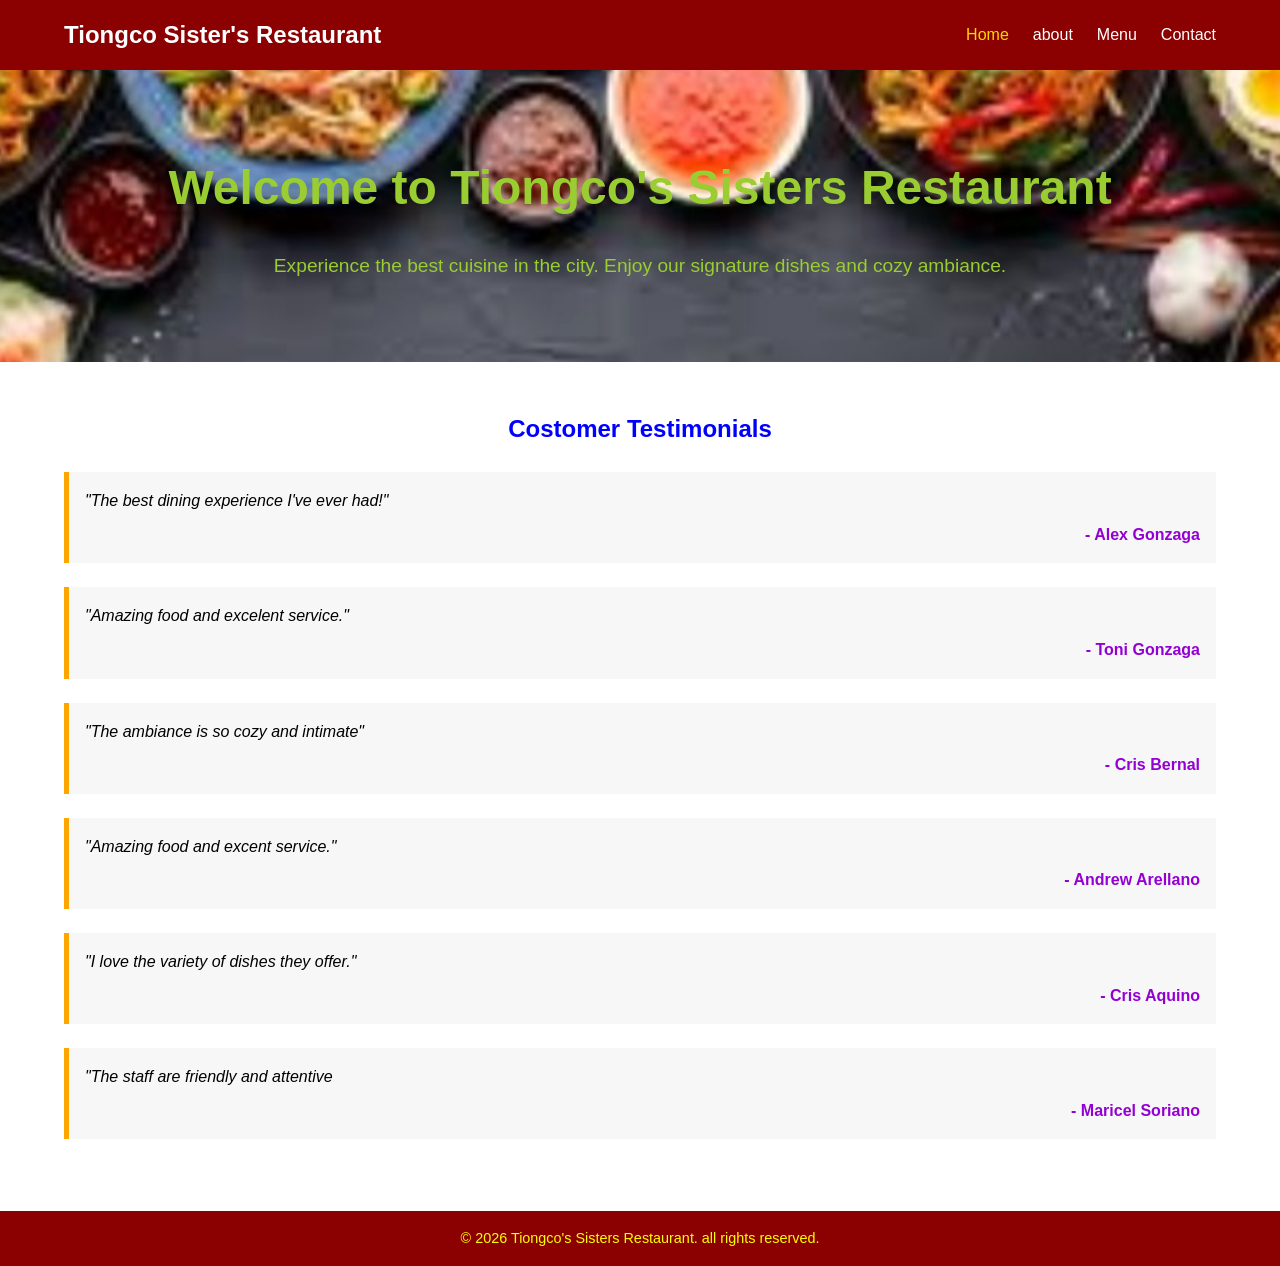
==== index.html @ 5bfa322e "first commit" ====
<!DOCTYPE html>
<html lang="en">
<head>
    <meta charset="UTF-8" />
    <meta name="viewport" content="width=device-width, initial-scale=1.0">
    <title>Tiongco's Sisters Restaurant</title>
    <link rel="icon" type="image/png" href="C:\Users\User\Desktop\Maria's Cuisine\img\images.jpg">
    <link rel="stylesheet"href="./css/styles.css" />
</head>
<body>
    <header>
        <nav class="navbar">
            <div class="container">
                <div class="logo">
                <a href="./index.html">Tiongco Sister's Restaurant</a>
 </div>
 <ul class="nav-links">
    <li><a href="./index.html" class="active">Home</a></li>
    <li><a href="./about.html">about</a></li>
    <li><a href="./menu.html">Menu</a></li>
    <li><a href="./contact.html">Contact</a>
    </ul> 
    </div>
    </nav>
  </header>
  <main>
    <section class="hero">
        <div class="container">
            <h1>Welcome to Tiongco's Sisters Restaurant</h1>
            <p>
                Experience the best cuisine in the city. Enjoy our signature dishes 
                and cozy ambiance.
         </p>
        </div>
    </section>

    <section class="testimonials">
        <div class="container">
            <h2>Costomer Testimonials</h2>
            <div class="testimonial">
                <p>"The best dining experience I've ever had!"</p>
                <span> - Alex Gonzaga</span>
            </div>
            <div class="testimonial">
                <p>"Amazing food and excelent service."</p>
                <span> - Toni Gonzaga</span>
            </div>
                 <div class="testimonial">
                    <p>"The ambiance is so cozy and intimate"</p>
                    <span> - Cris Bernal</span>
             </div>
             <div class="testimonial">
                <p>"Amazing food and excent service."</p>
                <span> - Andrew Arellano</span>
             </div>
             <div class="testimonial">
                <p>"I love the variety of dishes they offer."</p>
                <span> - Cris Aquino</span>
             </div>
             <div class="testimonial">
                <p>"The staff are friendly and attentive</p>
                <span> - Maricel Soriano</span>
             </div>
            </div>   
           </section>
         </main>
         <footer>
            <div class="container">
                <p>&copy; 2026 Tiongco's Sisters Restaurant. all rights reserved.</p>
            </div>
         </footer>
    </body>
  </html>
---- css/styles.css ----
*{
    margin: 0;
    padding: 0;
    box-sizing: border-box;
}

body {
    font-family: Arial, Helvetica, sans-serif;
    line-height: 1.6;
    color: black;
}

.container {
    width: 90%;
    max-width: 1200px;
    margin: 0 auto;
}

.navbar {
    background-color: darkred;
    padding: 1em 0;    
}

.navbar .container {
    display: flex;
    align-items: center;
    justify-content: space-between;
}

.navbar .logo a {
    color: #fff;
    text-decoration: none;
    font-size: 1.5em;
    font-weight: bold;
}

.navbar .nav-links  {
    list-style: none;
    display: flex;
    
} 
.navbar .nav-links li {
    margin-left: 1.5em;
}

.navbar .nav-links a {
    color: #fff;
    text-decoration: none;
    font-size: 1em;
    transition: color 0.3s ease;
}

.navbar .nav-links a:hover,
.navbar .nav-links a.active {
    color: #ffd700;
}

.hero {
     background: url("../img/.hero.jpg") no-repeat center center/cover fixed; 
    padding: 5em 0;
    color: yellowgreen;
    text-align: center;
}

.hero h1 {
    font-size: 3em;
    margin-bottom: 0.5em;
}

.hero p {
    font-size: 1.2em;
}

.about,
.menu,
.contact,
.testimonials {
    padding: 3em 0;
}

.about h1,
.menu h1,
.contact h1,
.testimonials h2 {
    text-align: center;
    margin-bottom: 1em;
    color: blue;
}

.testimonials {
    background: #ffd700,
}

.testimonials .testimonial {
    margin-bottom: 1.5em;
    padding: 1em;
    border-left: 5px solid orange;
    background: #f7f7f7;
}

.testimonials .testimonial p {
    font-style: italic;
}

.testimonials .testimonial span {
    display: block;
    margin-top: 0.5em;
    font-weight: bold;
    text-align: right;
    color: darkviolet;
}
.menu-section {
    margin-bottom: 2em;
}

.menu-section h2 {
    border-bottom: 2px solid #8b0000;
    padding-bottom: 0.5em;
    margin-bottom: 1em;
    color: #c61c13;
}

.menu-section ul {
    list-style: none;
}

.menu-section li {
    display: flex;
    flex-direction: row;
    align-items: flex-start;
    background: #fff;
    padding: 1em;
    border-radius: 5px;
    box-shadow: 0 2px 5px rgba(0, 0, 0, 0.1);
    margin: 1em;
}

.menu-section li :last-child {
    border-bottom: none;
}

.menu-section .dish-img {
    width: 100px;
    height: 100px;
    object-fit: cover;
    border-radius: 5px;
    margin-right: 1em;
    flex-shrink: 0;
}

.menu-section .details {
    flex: 1;
    display: flex;
    flex-direction: column;
}

.menu-section .details .title-row {
    display: flex;
    justify-content: space-between;
    align-items: center;
}

.menu-section .details p {
    margin-top: 0.5em;
}

.menu-section .dish {
    font-weight: bold;
}

.menu-section .price {
   color: #8b0000 ;
}

.contact-details {
    margin-bottom: 2em;
    text-align: center;
}

.contact-form {
    max-width: 600px;
    margin: 0 auto;
}

.contact-form label {
    display: block;
    margin-bottom: 0.5em;
    font-weight: bold;
}

.contact-form input,
.contact-form textarea {
    width: 100%;
    padding: 0.75em;
    margin-bottom: 1em;
    border: 1px solid #c61c13;
    border-radius: 5px;
}

.contact-form button {
    display: inline-block;
    background: #dac312;
    color: #8b0000;
    border: none;
    padding: 0.75em 1.5em;
    cursor: pointer;
    border-radius: 5px;
    transition: background 0.3s ease;
}

.contact-form button:hover {
    background: #dac312;
}

footer { 
    background: darkred;
    color: yellow;
    text-align: center;
    padding: 1em 0;
}

footer p {
    font-size: 0.9em;
}
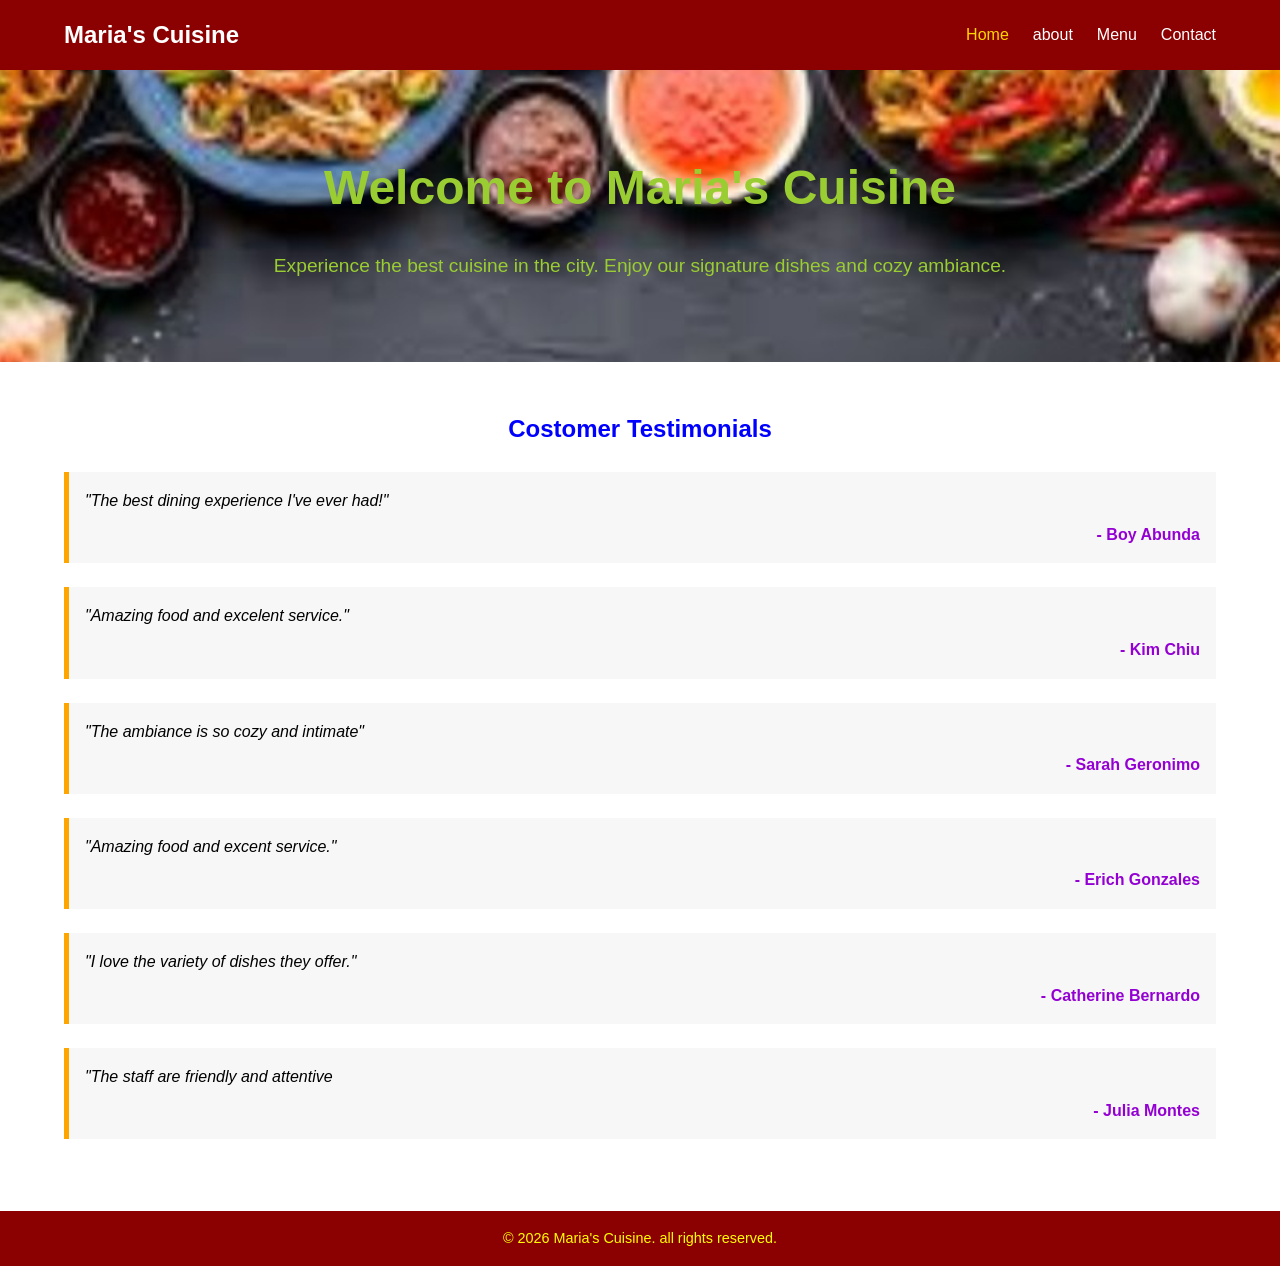
==== commit 1fcc8691: "Initial commit - first commit" ====
--- a/index.html
+++ b/index.html
@@ -3,16 +3,16 @@
 <head>
     <meta charset="UTF-8" />
     <meta name="viewport" content="width=device-width, initial-scale=1.0">
-    <title>Tiongco's Sisters Restaurant</title>
+    <title>Maria's Cuisine</title>
     <link rel="icon" type="image/png" href="C:\Users\User\Desktop\Maria's Cuisine\img\images.jpg">
-    <link rel="stylesheet"href="./css/styles.css" />
+    <link rel="stylesheet" href="./css/styles.css"/>
 </head>
 <body>
     <header>
         <nav class="navbar">
             <div class="container">
                 <div class="logo">
-                <a href="./index.html">Tiongco Sister's Restaurant</a>
+                <a href="./index.html">Maria's Cuisine</a>
  </div>
  <ul class="nav-links">
     <li><a href="./index.html" class="active">Home</a></li>
@@ -26,7 +26,7 @@
   <main>
     <section class="hero">
         <div class="container">
-            <h1>Welcome to Tiongco's Sisters Restaurant</h1>
+            <h1>Welcome to Maria's Cuisine</h1>
             <p>
                 Experience the best cuisine in the city. Enjoy our signature dishes 
                 and cozy ambiance.
@@ -39,34 +39,34 @@
             <h2>Costomer Testimonials</h2>
             <div class="testimonial">
                 <p>"The best dining experience I've ever had!"</p>
-                <span> - Alex Gonzaga</span>
+                <span> - Boy Abunda</span>
             </div>
             <div class="testimonial">
                 <p>"Amazing food and excelent service."</p>
-                <span> - Toni Gonzaga</span>
+                <span> - Kim Chiu</span>
             </div>
                  <div class="testimonial">
                     <p>"The ambiance is so cozy and intimate"</p>
-                    <span> - Cris Bernal</span>
+                    <span> - Sarah Geronimo</span>
              </div>
              <div class="testimonial">
                 <p>"Amazing food and excent service."</p>
-                <span> - Andrew Arellano</span>
+                <span> - Erich Gonzales</span>
              </div>
              <div class="testimonial">
                 <p>"I love the variety of dishes they offer."</p>
-                <span> - Cris Aquino</span>
+                <span> - Catherine Bernardo</span>
              </div>
              <div class="testimonial">
                 <p>"The staff are friendly and attentive</p>
-                <span> - Maricel Soriano</span>
+                <span> - Julia Montes</span>
              </div>
             </div>   
            </section>
          </main>
          <footer>
             <div class="container">
-                <p>&copy; 2026 Tiongco's Sisters Restaurant. all rights reserved.</p>
+                <p>&copy; 2026 Maria's Cuisine. all rights reserved.</p>
             </div>
          </footer>
     </body>
--- a/css/styles.css
+++ b/css/styles.css
@@ -56,7 +56,7 @@
 }
 
 .hero {
-     background: url("../img/.hero.jpg") no-repeat center center/cover fixed; 
+    background: url("../img/hero.jpg") no-repeat center center/cover fixed; 
     padding: 5em 0;
     color: yellowgreen;
     text-align: center;
@@ -132,11 +132,11 @@
     padding: 1em;
     border-radius: 5px;
     box-shadow: 0 2px 5px rgba(0, 0, 0, 0.1);
-    margin: 1em;
+    margin-bottom: 1em;
 }
 
 .menu-section li :last-child {
-    border-bottom: none;
+    border-bottom: 0;
 }
 
 .menu-section .dish-img {
@@ -156,6 +156,7 @@
 
 .menu-section .details .title-row {
     display: flex;
+    flex-direction: row;
     justify-content: space-between;
     align-items: center;
 }
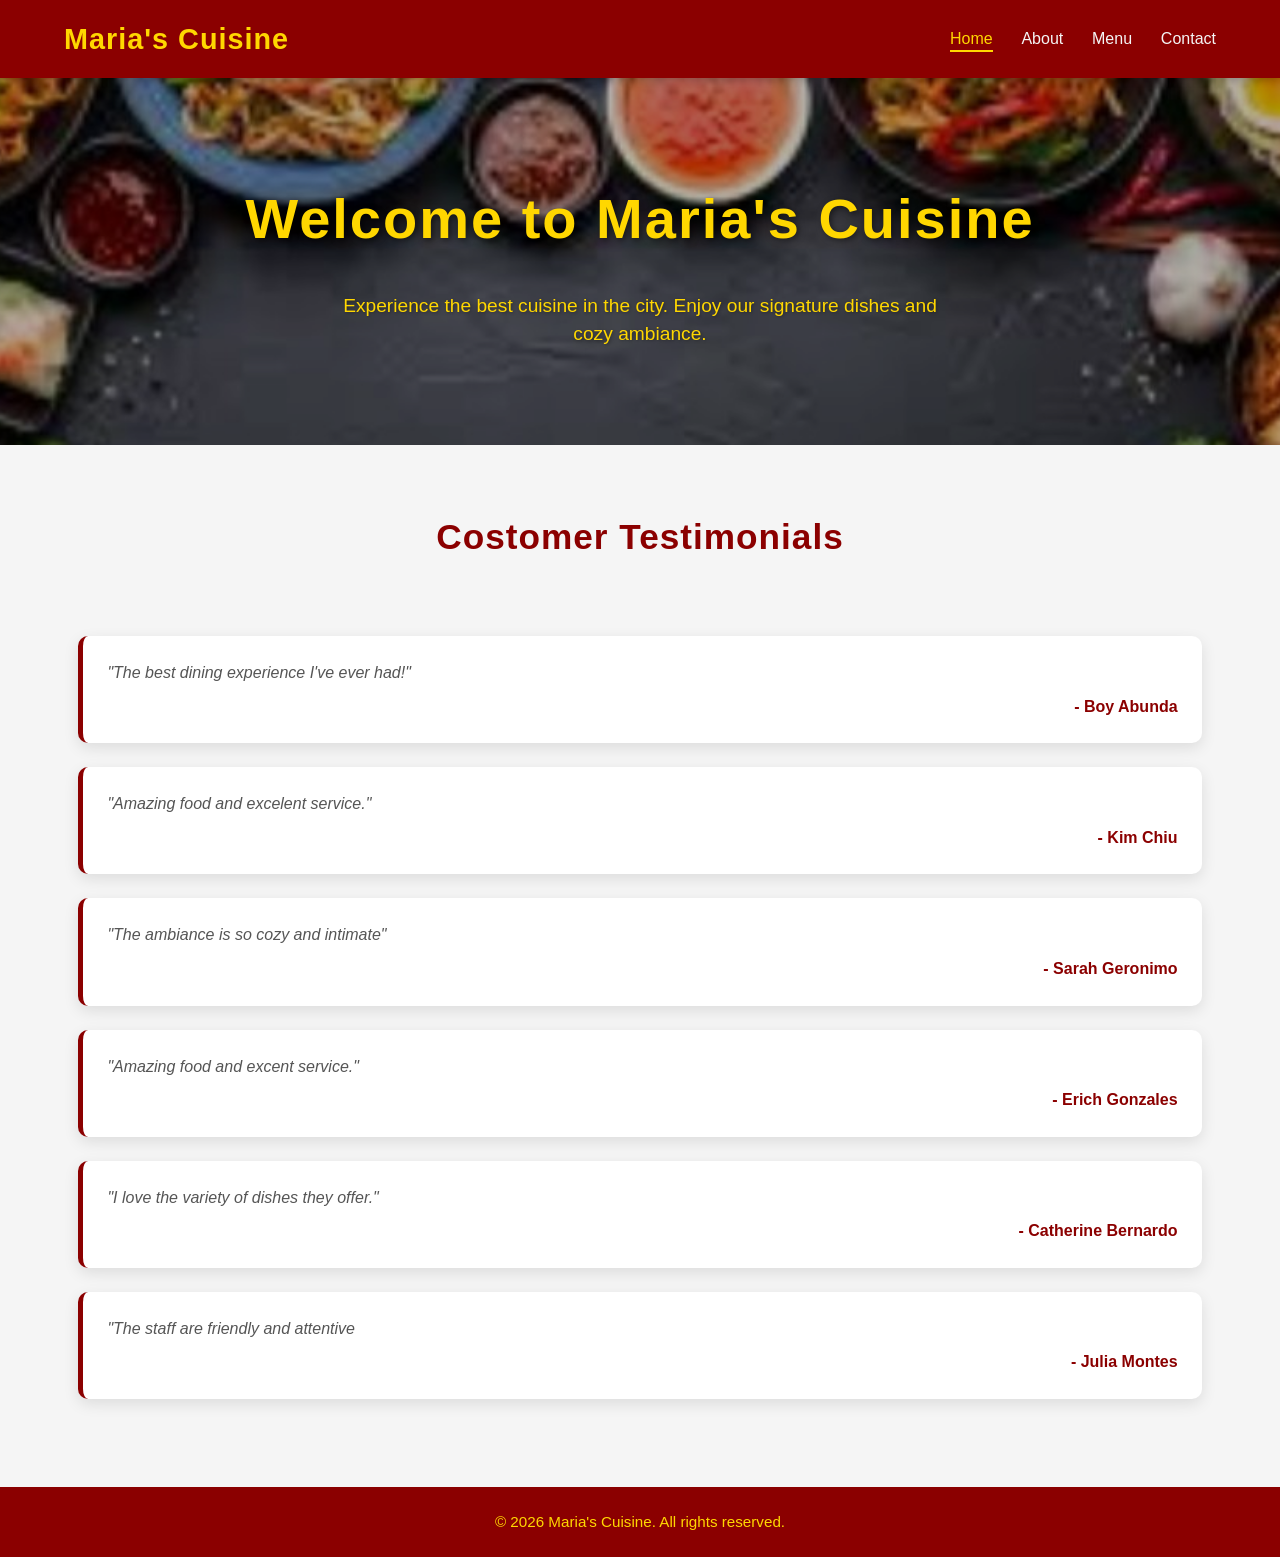
==== commit 40d7efe1: "Final commit" ====
--- a/index.html
+++ b/index.html
@@ -4,7 +4,7 @@
     <meta charset="UTF-8" />
     <meta name="viewport" content="width=device-width, initial-scale=1.0">
     <title>Maria's Cuisine</title>
-    <link rel="icon" type="image/png" href="C:\Users\User\Desktop\Maria's Cuisine\img\images.jpg">
+    <link rel="icon" type="image/png" href="./img/images.jpg">
     <link rel="stylesheet" href="./css/styles.css"/>
 </head>
 <body>
@@ -16,7 +16,7 @@
  </div>
  <ul class="nav-links">
     <li><a href="./index.html" class="active">Home</a></li>
-    <li><a href="./about.html">about</a></li>
+    <li><a href="./about.html">About</a></li>
     <li><a href="./menu.html">Menu</a></li>
     <li><a href="./contact.html">Contact</a>
     </ul> 
@@ -66,7 +66,7 @@
          </main>
          <footer>
             <div class="container">
-                <p>&copy; 2026 Maria's Cuisine. all rights reserved.</p>
+                <p>&copy; 2026 Maria's Cuisine. All rights reserved.</p>
             </div>
          </footer>
     </body>
--- a/css/styles.css
+++ b/css/styles.css
@@ -1,3 +1,4 @@
+/* Reset & Basics */
 *{
     margin: 0;
     padding: 0;
@@ -5,9 +6,10 @@
 }
 
 body {
-    font-family: Arial, Helvetica, sans-serif;
+    font-family: 'Poppins', Arial, Helvetica, sans-serif;
     line-height: 1.6;
-    color: black;
+    color: #8B0000; /* Primary text */
+    background-color: #F5F5F5; /* Accent background */
 }
 
 .container {
@@ -16,9 +18,14 @@
     margin: 0 auto;
 }
 
+/* Navbar */
 .navbar {
-    background-color: darkred;
-    padding: 1em 0;    
+    background-color: #8B0000; /* Primary */
+    padding: 1em 0;
+    box-shadow: 0 2px 8px rgba(0,0,0,0.2);
+    position: sticky;
+    top: 0;
+    z-index: 100;
 }
 
 .navbar .container {
@@ -28,78 +35,114 @@
 }
 
 .navbar .logo a {
-    color: #fff;
+    color: #FFD700; /* Secondary */
     text-decoration: none;
-    font-size: 1.5em;
-    font-weight: bold;
-}
-
-.navbar .nav-links  {
+    font-size: 1.8em;
+    font-weight: 700;
+    letter-spacing: 1px;
+}
+
+.navbar .nav-links {
     list-style: none;
     display: flex;
-    
-} 
-.navbar .nav-links li {
-    margin-left: 1.5em;
+    gap: 1.8em;
 }
 
 .navbar .nav-links a {
-    color: #fff;
+    color: #F5F5F5; /* Accent */
     text-decoration: none;
-    font-size: 1em;
+    font-weight: 500;
+    position: relative;
     transition: color 0.3s ease;
+}
+
+.navbar .nav-links a::after {
+    content: '';
+    position: absolute;
+    width: 0;
+    height: 2px;
+    background: #FFD700; /* Secondary */
+    left: 0;
+    bottom: -5px;
+    transition: width 0.3s;
+}
+
+.navbar .nav-links a:hover::after,
+.navbar .nav-links a.active::after {
+    width: 100%;
 }
 
 .navbar .nav-links a:hover,
 .navbar .nav-links a.active {
-    color: #ffd700;
-}
-
+    color: #FFD700;
+}
+
+/* Hero Section */
 .hero {
-    background: url("../img/hero.jpg") no-repeat center center/cover fixed; 
-    padding: 5em 0;
-    color: yellowgreen;
+    background: linear-gradient(rgba(0,0,0,0.3), rgba(0,0,0,0.3)), url("../img/hero.jpg") no-repeat center center/cover fixed;
+    padding: 6em 1em;
+    color: #FFD700;
     text-align: center;
 }
 
 .hero h1 {
-    font-size: 3em;
+    font-size: 3.5em;
+    font-weight: 700;
     margin-bottom: 0.5em;
+    letter-spacing: 2px;
+    text-shadow: 2px 2px 6px rgba(0,0,0,0.5);
 }
 
 .hero p {
     font-size: 1.2em;
-}
-
+    max-width: 600px;
+    margin: 0 auto;
+    line-height: 1.5;
+    text-shadow: 1px 1px 3px rgba(0,0,0,0.3);
+}
+
+/* Sections */
 .about,
 .menu,
 .contact,
 .testimonials {
-    padding: 3em 0;
-}
-
+    padding: 4em 1em;
+}
+
+/* Section Headings */
 .about h1,
 .menu h1,
 .contact h1,
 .testimonials h2 {
     text-align: center;
-    margin-bottom: 1em;
-    color: blue;
-}
-
+    margin-bottom: 2em;
+    color: #8B0000; /* Primary */
+    font-size: 2.2em;
+    letter-spacing: 1px;
+}
+
+/* Testimonials */
 .testimonials {
-    background: #ffd700,
+    background: #F5F5F5; /* Accent */
 }
 
 .testimonials .testimonial {
     margin-bottom: 1.5em;
-    padding: 1em;
-    border-left: 5px solid orange;
-    background: #f7f7f7;
+    padding: 1.5em;
+    border-left: 5px solid #8B0000; /* Primary */
+    background: #FFFFFF; /* Accent */
+    border-radius: 10px;
+    box-shadow: 0 5px 15px rgba(0,0,0,0.1);
+    transition: transform 0.3s ease;
+}
+
+.testimonials .testimonial:hover {
+    transform: translateY(-5px);
 }
 
 .testimonials .testimonial p {
     font-style: italic;
+    color: #555;
 }
 
 .testimonials .testimonial span {
@@ -107,17 +150,19 @@
     margin-top: 0.5em;
     font-weight: bold;
     text-align: right;
-    color: darkviolet;
-}
+    color: #8B0000; /* Primary */
+}
+
+/* Menu Cards */
 .menu-section {
     margin-bottom: 2em;
 }
 
 .menu-section h2 {
-    border-bottom: 2px solid #8b0000;
+    border-bottom: 2px solid #8B0000; /* Primary */
     padding-bottom: 0.5em;
-    margin-bottom: 1em;
-    color: #c61c13;
+    margin-bottom: 1.5em;
+    color: #8B0000;
 }
 
 .menu-section ul {
@@ -128,23 +173,25 @@
     display: flex;
     flex-direction: row;
     align-items: flex-start;
-    background: #fff;
-    padding: 1em;
-    border-radius: 5px;
-    box-shadow: 0 2px 5px rgba(0, 0, 0, 0.1);
-    margin-bottom: 1em;
-}
-
-.menu-section li :last-child {
-    border-bottom: 0;
+    background: #FFFFFF; /* Accent */
+    padding: 1.5em;
+    border-radius: 12px;
+    box-shadow: 0 4px 12px rgba(0,0,0,0.1);
+    margin-bottom: 1.5em;
+    transition: transform 0.3s ease, box-shadow 0.3s ease;
+}
+
+.menu-section li:hover {
+    transform: translateY(-5px);
+    box-shadow: 0 8px 20px rgba(0,0,0,0.15);
 }
 
 .menu-section .dish-img {
-    width: 100px;
-    height: 100px;
+    width: 120px;
+    height: 120px;
     object-fit: cover;
-    border-radius: 5px;
-    margin-right: 1em;
+    border-radius: 12px;
+    margin-right: 1.5em;
     flex-shrink: 0;
 }
 
@@ -152,6 +199,7 @@
     flex: 1;
     display: flex;
     flex-direction: column;
+    margin-top: 1em;
 }
 
 .menu-section .details .title-row {
@@ -159,20 +207,29 @@
     flex-direction: row;
     justify-content: space-between;
     align-items: center;
-}
-
-.menu-section .details p {
-    margin-top: 0.5em;
+    margin-bottom: 2em;
 }
 
 .menu-section .dish {
-    font-weight: bold;
+    font-weight: 700;
+    color: #8B0000; /* Primary */
+    font-size: 1.15em;
 }
 
 .menu-section .price {
-   color: #8b0000 ;
-}
-
+    color: #FFD700; /* Secondary */
+    font-weight: 700;
+    font-size: 1.1em;
+    border-left: 3px solid #8B0000; /* Primary accent */
+    padding-left: 0.6em;
+    transition: color 0.3s ease;
+}
+
+.menu-section li:hover .price {
+    color: #FFC700; /* Slightly darker gold on hover */
+}
+
+/* Contact Form */
 .contact-details {
     margin-bottom: 2em;
     text-align: center;
@@ -186,41 +243,54 @@
 .contact-form label {
     display: block;
     margin-bottom: 0.5em;
-    font-weight: bold;
+    font-weight: 600;
+    color: #8B0000; /* Primary */
 }
 
 .contact-form input,
 .contact-form textarea {
     width: 100%;
-    padding: 0.75em;
-    margin-bottom: 1em;
-    border: 1px solid #c61c13;
-    border-radius: 5px;
+    padding: 0.9em;
+    margin-bottom: 1.2em;
+    border: 1px solid #8B0000; /* Primary */
+    border-radius: 8px;
+    background: #F5F5F5; /* Accent */
+    transition: border 0.3s ease, box-shadow 0.3s ease;
+}
+
+.contact-form input:focus,
+.contact-form textarea:focus {
+    border-color: #FFD700; /* Secondary */
+    box-shadow: 0 0 5px rgba(255,215,0,0.5);
+    outline: none;
 }
 
 .contact-form button {
     display: inline-block;
-    background: #dac312;
-    color: #8b0000;
+    background: #FFD700; /* Secondary */
+    color: #8B0000; /* Primary */
     border: none;
-    padding: 0.75em 1.5em;
+    padding: 0.85em 2em;
     cursor: pointer;
-    border-radius: 5px;
-    transition: background 0.3s ease;
+    border-radius: 10px;
+    font-weight: 600;
+    transition: background 0.3s ease, transform 0.2s ease;
 }
 
 .contact-form button:hover {
-    background: #dac312;
-}
-
+    background: #FFC700;
+    transform: translateY(-2px);
+}
+
+/* Footer */
 footer { 
-    background: darkred;
-    color: yellow;
-    text-align: center;
-    padding: 1em 0;
+    background: #8B0000; /* Primary */
+    color: #FFD700; /* Secondary */
+    text-align: center;
+    padding: 1.5em 0;
+    font-size: 0.95em;
 }
 
 footer p {
-    font-size: 0.9em;
-}
- +    margin: 0;
+}
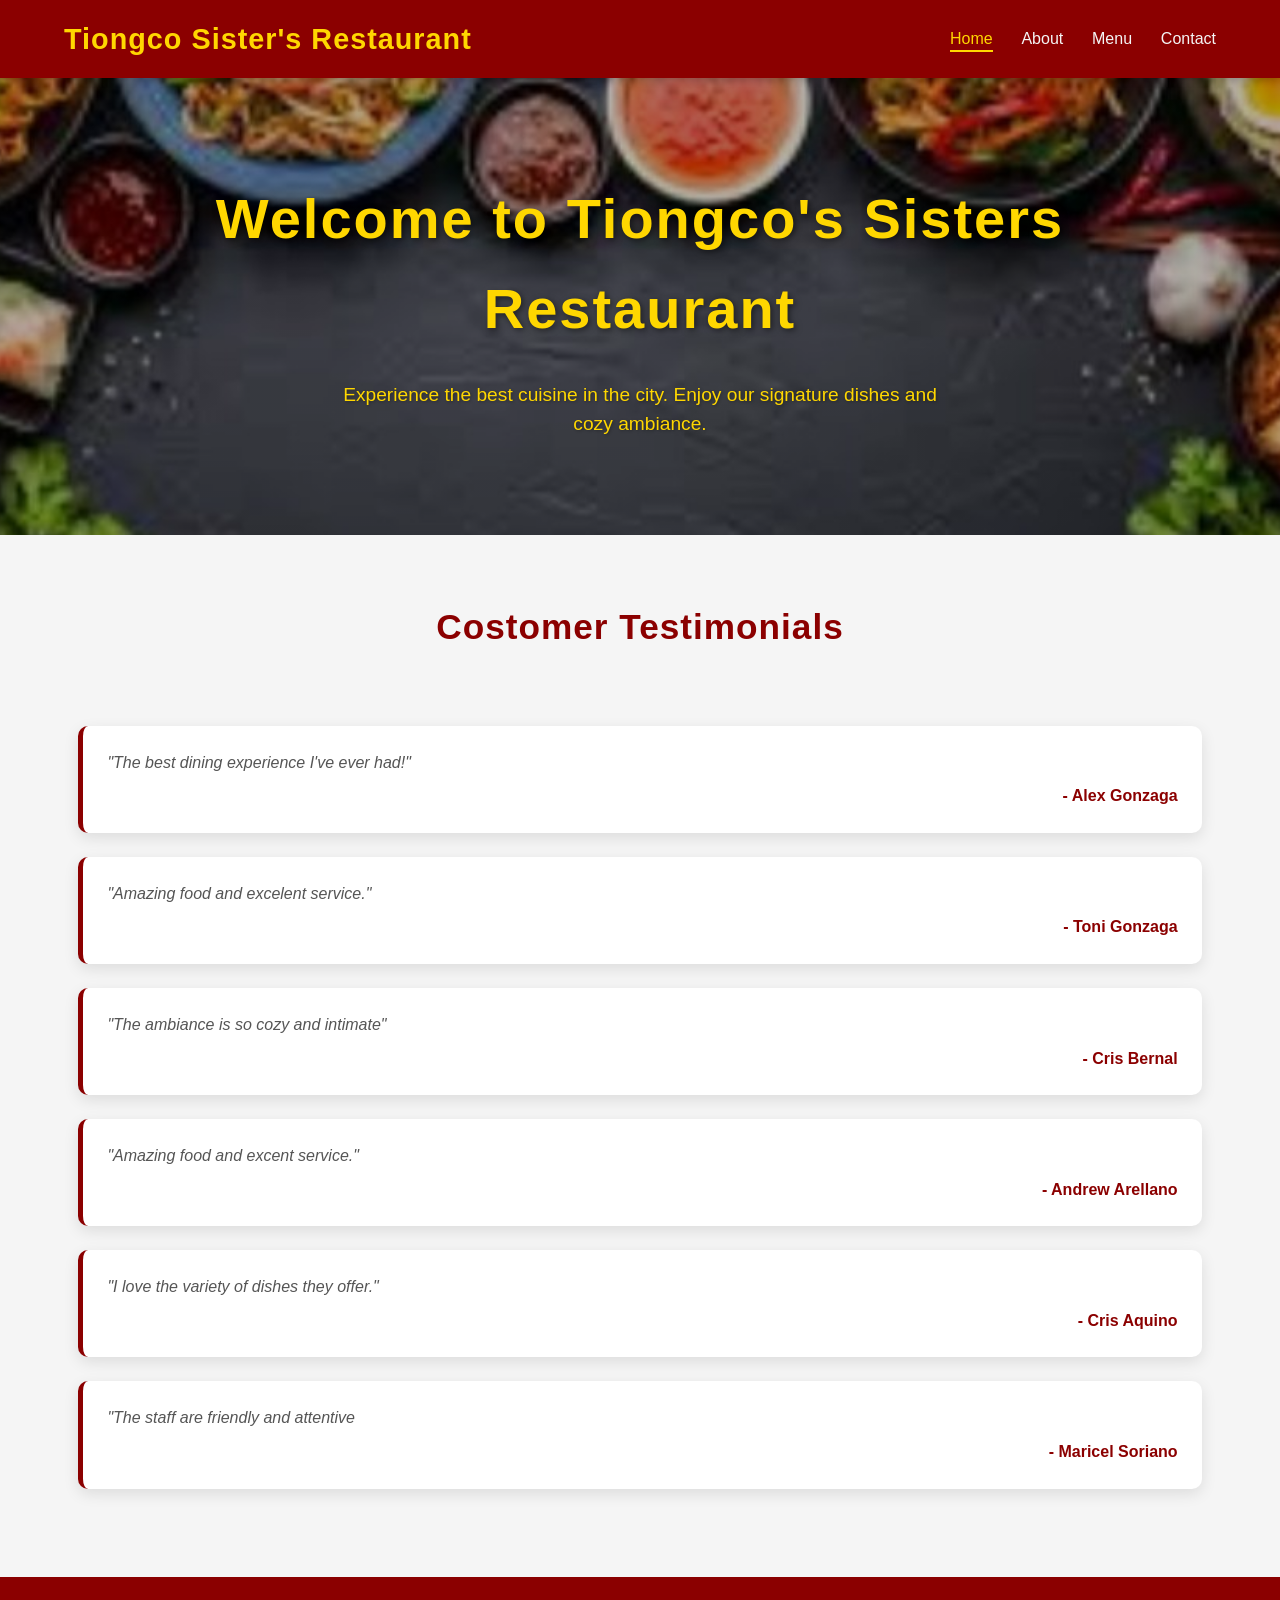
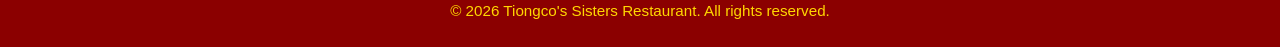
==== commit 503d227a: "Final" ====
--- a/index.html
+++ b/index.html
@@ -3,16 +3,16 @@
 <head>
     <meta charset="UTF-8" />
     <meta name="viewport" content="width=device-width, initial-scale=1.0">
-    <title>Maria's Cuisine</title>
+    <title>Tiongco's Sisters Restaurant</title>
     <link rel="icon" type="image/png" href="./img/images.jpg">
-    <link rel="stylesheet" href="./css/styles.css"/>
+    <link rel="stylesheet"href="./css/styles.css" />
 </head>
 <body>
     <header>
         <nav class="navbar">
             <div class="container">
                 <div class="logo">
-                <a href="./index.html">Maria's Cuisine</a>
+                <a href="./index.html">Tiongco Sister's Restaurant</a>
  </div>
  <ul class="nav-links">
     <li><a href="./index.html" class="active">Home</a></li>
@@ -26,7 +26,7 @@
   <main>
     <section class="hero">
         <div class="container">
-            <h1>Welcome to Maria's Cuisine</h1>
+            <h1>Welcome to Tiongco's Sisters Restaurant</h1>
             <p>
                 Experience the best cuisine in the city. Enjoy our signature dishes 
                 and cozy ambiance.
@@ -39,34 +39,34 @@
             <h2>Costomer Testimonials</h2>
             <div class="testimonial">
                 <p>"The best dining experience I've ever had!"</p>
-                <span> - Boy Abunda</span>
+                <span> - Alex Gonzaga</span>
             </div>
             <div class="testimonial">
                 <p>"Amazing food and excelent service."</p>
-                <span> - Kim Chiu</span>
+                <span> - Toni Gonzaga</span>
             </div>
                  <div class="testimonial">
                     <p>"The ambiance is so cozy and intimate"</p>
-                    <span> - Sarah Geronimo</span>
+                    <span> - Cris Bernal</span>
              </div>
              <div class="testimonial">
                 <p>"Amazing food and excent service."</p>
-                <span> - Erich Gonzales</span>
+                <span> - Andrew Arellano</span>
              </div>
              <div class="testimonial">
                 <p>"I love the variety of dishes they offer."</p>
-                <span> - Catherine Bernardo</span>
+                <span> - Cris Aquino</span>
              </div>
              <div class="testimonial">
                 <p>"The staff are friendly and attentive</p>
-                <span> - Julia Montes</span>
+                <span> - Maricel Soriano</span>
              </div>
             </div>   
            </section>
          </main>
          <footer>
             <div class="container">
-                <p>&copy; 2026 Maria's Cuisine. All rights reserved.</p>
+                <p>&copy; 2026 Tiongco's Sisters Restaurant. All rights reserved.</p>
             </div>
          </footer>
     </body>
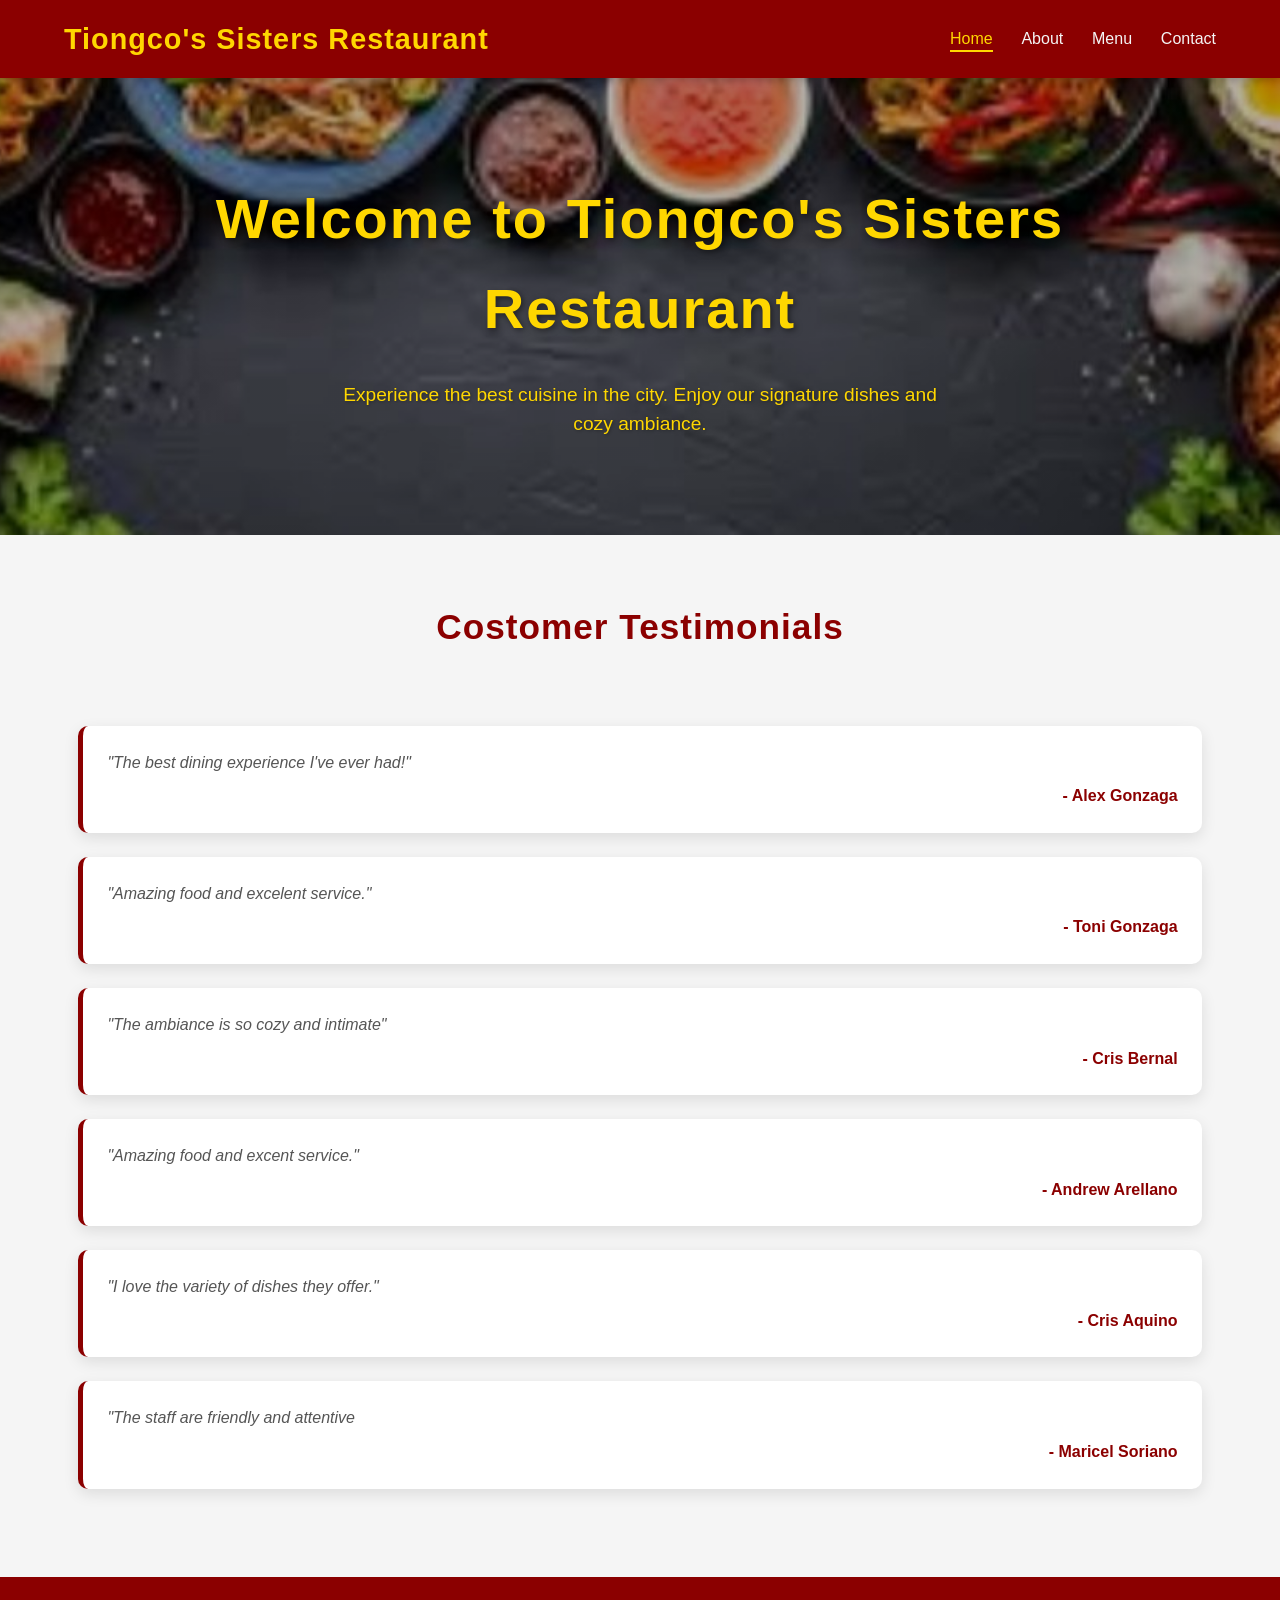
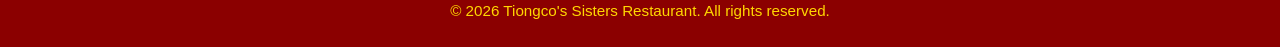
==== commit 41074459: "FINAL DRAFT" ====
--- a/index.html
+++ b/index.html
@@ -12,7 +12,7 @@
         <nav class="navbar">
             <div class="container">
                 <div class="logo">
-                <a href="./index.html">Tiongco Sister's Restaurant</a>
+                <a href="./index.html">Tiongco's Sisters Restaurant</a>
  </div>
  <ul class="nav-links">
     <li><a href="./index.html" class="active">Home</a></li>
--- a/css/styles.css
+++ b/css/styles.css
@@ -1,4 +1,3 @@
-/* Reset & Basics */
 *{
     margin: 0;
     padding: 0;
